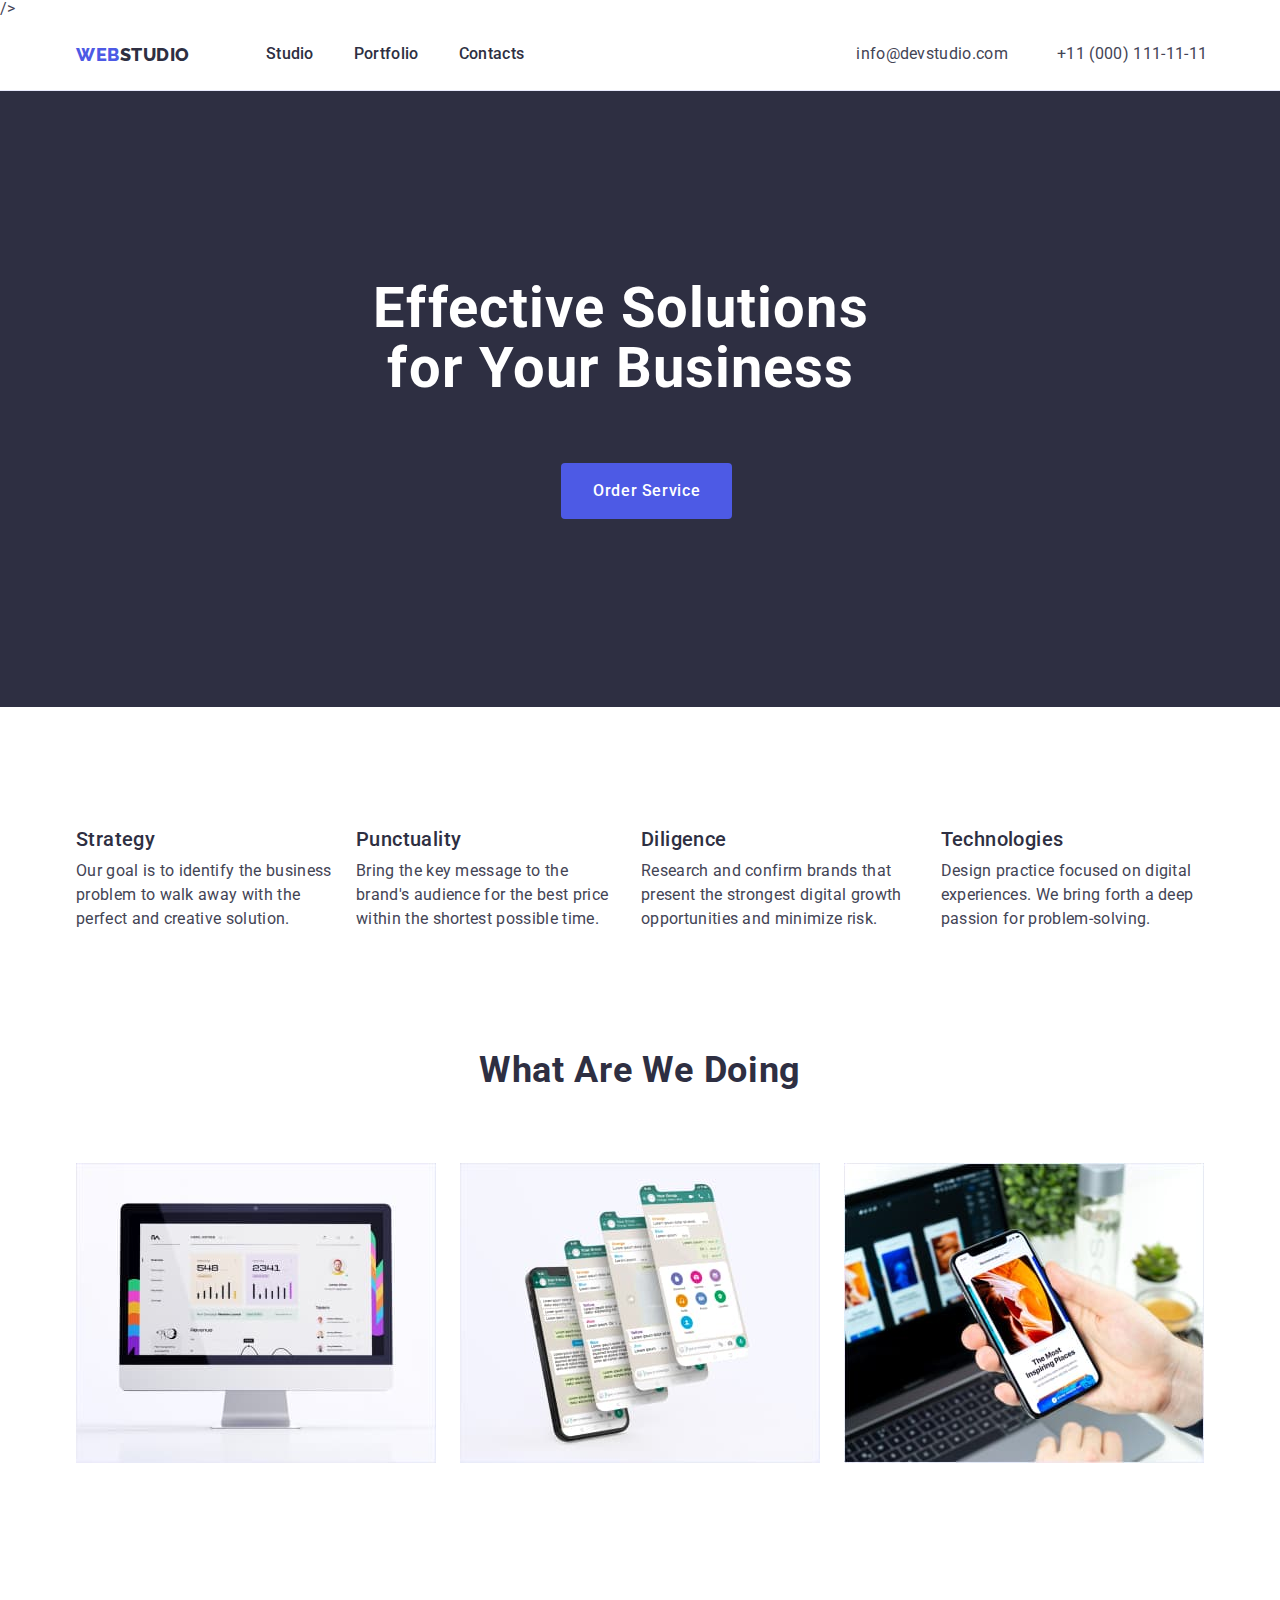
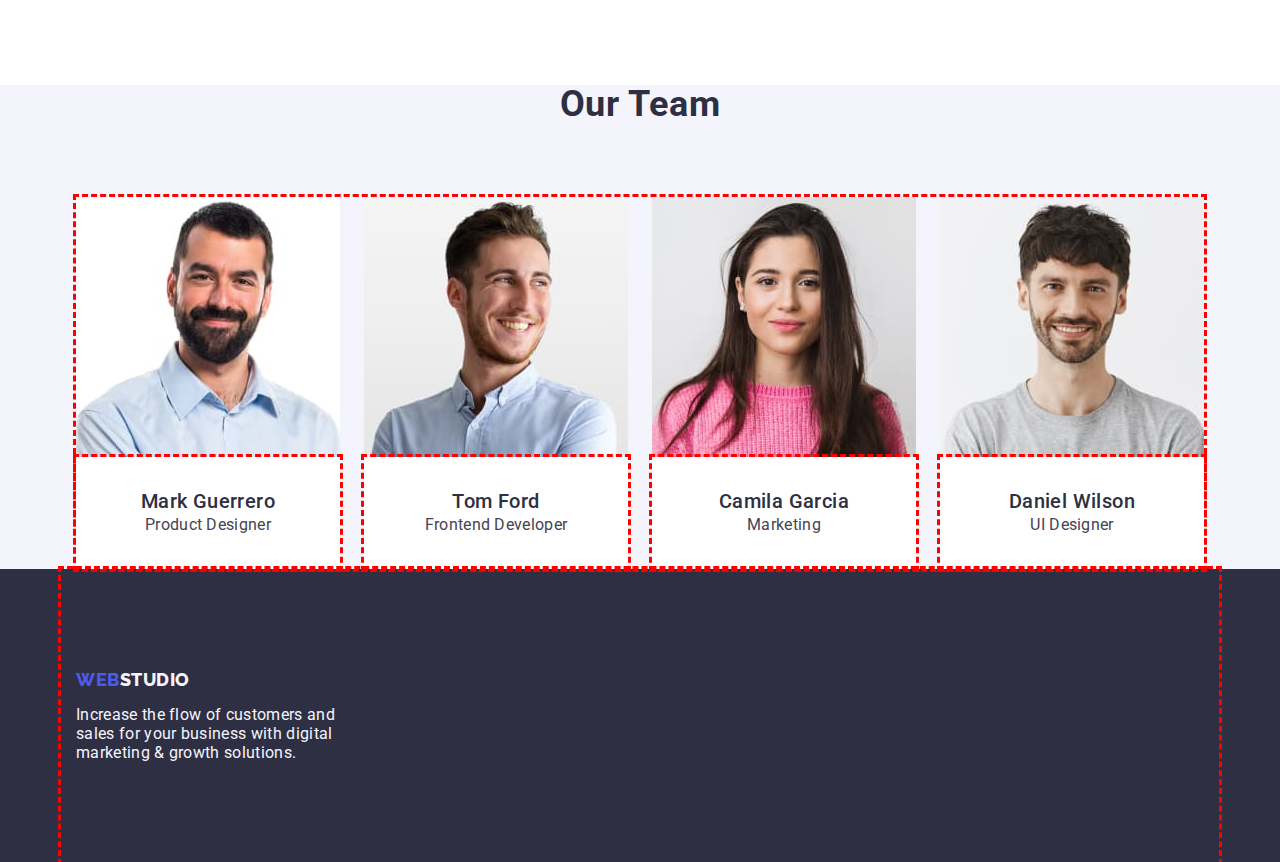
==== index.html @ dcbdaf0d "second section" ====
<!DOCTYPE html>
<html lang="en">
  <head>
    <meta charset="UTF-8" />
    <meta http-equiv="X-UA-Compatible" content="IE=edge" />
    <meta name="viewport" content="width=device-width, initial-scale=1.0" />
    <title>Web Studio</title>

    <!--Нормалізація стилів-->

    <link
      rel="stylesheet"
      href="https://cdn.jsdelivr.net/npm/modern-normalize@1.1.0/modern-normalize.min.css"
    />
    />

    <!--Додаваня шрифта з Google Fonts-->

    <link rel="preconnect" href="https://fonts.googleapis.com" />
    <link rel="preconnect" href="https://fonts.gstatic.com" crossorigin />
    <link
      href="https://fonts.googleapis.com/css2?family=Raleway:wght@800&family=Roboto:wght@400;500;700;900&display=swap"
      rel="stylesheet"
    />
    <!--Підключення CSS styles-->

    <link rel="stylesheet" href="./css/styles.css" />
  </head>
  <body>
    <header class="header">
      <div class="conteiner header-conteiner">
        <!--Navigation-->
        <nav class="navigation-conteiner">
          <!--Logo-->
          <a class="header-logo link" href="./index.html"
            >Web<span class="second-color-header-logo">Studio</span></a
          >
          <ul class="list navigation-list-conteiner">
            <li>
              <a class="header-link link" href="./index.html">Studio</a>
            </li>
            <li>
              <a class="header-link link" href="./portfolio.html">Portfolio</a>
            </li>
            <li>
              <a class="header-link link" href="">Contacts</a>
            </li>
          </ul>
        </nav>

        <!--Address and phone-->
        <address class="adress">
          <ul class="list address-conteiner">
            <li>
              <a class="adress-link link" href="mailto:info@devstudio.com"
                >info@devstudio.com</a
              >
            </li>
            <li>
              <a class="adress-link link" href="tel:+110001111111"
                >+11 (000) 111-11-11</a
              >
            </li>
          </ul>
        </address>
      </div>
    </header>

    <!--Main-->
    <main>
      <!--Hero image-->
      <section class="hero">
        <div class="conteiner hero-conteiner">
          <h1 class="main-title">Effective Solutions for Your Business</h1>
          <button class="order-service" type="button">Order Service</button>
        </div>
      </section>

      <!--Tools-->
      <div class="conteiner">
        <section class="section-tools">
                     <h2 hidden class="name-section-tools">Tools</h2>
            <ul class="list tools-conteiner">
              <li class="tools-item">
                <h3 class="tools-title-items">Strategy</h3>
                <p class="tools">
                  Our goal is to identify the business problem to walk away with
                  the perfect and creative solution.
                </p>
              </li>
              <li class="tools-item">
                <h3 class="tools-title-items">Punctuality</h3>
                <p class="tools">
                  Bring the key message to the brand's audience for the best price
                  within the shortest possible time.
                </p>
              </li>
              <li class="tools-item">
                <h3 class="tools-title-items">Diligence</h3>
                <p class="tools">
                  Research and confirm brands that present the strongest digital
                  growth opportunities and minimize risk.
                </p>
              </li>
              <li class="tools-item">
                <h3 class="tools-title-items">Technologies</h3>
                <p class="tools">
                  Design practice focused on digital experiences. We bring forth a
                  deep passion for problem-solving.
                </p>
              </li>
            </ul>
                 </section>
      </div>

      <!--What are we doing-->
      <section class="our-work">
        <div class="conteiner">
          <h2 class="name-section">What are we doing</h2>
          <ul class="list conteiner-our-work">
            <li>
              <img
                src="./images/wawd1.jpg"
                alt="monitor"
                width="360"
                height="300"
              />
            </li>
            <li>
              <img
                src="./images/wawd2.jpg"
                alt="mobile phone"
                width="360"
                height="300"
              />
            </li>
            <li>
              <img
                src="./images/wawd3.jpg"
                alt="laptop and mobile phone"
                width="360"
                height="300"
              />
            </li>
          </ul>
        </div>
      </section>

      <!--Our Team-->
      <section class="team">
        <div class="conteiner">
          <h2 class="name-section">Our Team</h2>
          <ul class="list team-conteiner">
            <li class="team-item">
              <img
                src="./images/mark_guerrero.jpg"
                alt="foto Mark Guerrero"
                width="264"
              />
              <div class="team-wraper">
                <h3 class="name-team-member">Mark Guerrero</h3>
                <p class="profession-team-memeber">Product Designer</p>
              </div>
            </li>
            <li class="team-item">
              <img
                src="./images/tom_ford.jpg"
                alt="foto Tom Ford "
                width="264"
              />
              <div class="team-wraper">
                <h3 class="name-team-member">Tom Ford</h3>
                <p class="profession-team-memeber">Frontend Developer</p>
              </div>
            </li>
            <li class="team-item">
              <img
                src="./images/camila_garcia.jpg"
                alt="foto Camila Garcia"
                width="264"
              />
              <div class="team-wraper">
                <h3 class="name-team-member">Camila Garcia</h3>
                <p class="profession-team-memeber">Marketing</p>
              </div>
            </li>
            <li class="team-item">
              <img
                src="./images/daniel_wilson.jpg"
                alt="foto Daniel Wilson"
                width="264"
              />
              <div class="team-wraper">
                <h3 class="name-team-member">Daniel Wilson</h3>
                <p class="profession-team-memeber">UI Designer</p>
              </div>
            </li>
          </ul>
        </div>
      </section>
    </main>

    <!--Footer-->
    <footer class="footer">
      <div class="footer-conteiner conteiner">
        <!--Logo-->
        <a class="footer-logo link" href="./index.html"
          >Web<span class="second-color-footer-logo">Studio</span></a
        >
        <p class="footer-text">
          Increase the flow of customers and sales for your business with
          digital marketing & growth solutions.
        </p>
      </div>
    </footer>
  </body>
</html>
---- css/styles.css ----
:root {
  --color-iris: #4d5ae5;
  --color-ocean: #404bbf;
  --color-navy-blue: #2e2f42;
  --color-green: #31d0aa;
  --color-slate: #434455;
  --color-light-slate: #8e8f99;
  --color-cornflower: #e7e9fc;
  --color-cloud: #f4f4fd;
  --color-navy-blue-modal: #2e2f42;
  --color-grey: #2e2f42;
  --color-white: #ffffff;
  --color-dairy: #fcfcfc;
}



/*General*/

body {
  font-family: "Roboto", sans-serif;
  color: var(--color-slate);
  background-color: var(--color-white);
}


.name-section {
  font-size: 36px;
  line-height: 1.11;
  text-align: center;
  letter-spacing: 0.02em;
  text-transform: capitalize;
  color: var(--color-navy-blue);
  margin-bottom: 72px;
}

.conteiner {
  width: 1158px;
  margin-left: auto;
  margin-right: auto;
  padding-left: 15px;
  padding-right: 15px;
}

/*reset start*/

.link {
  text-decoration: none;
}
.list {
  list-style-type: none;
  margin: 0;
  padding: 0;
}
h1,
h2,
h3,
h4,
h5,
h6,
p {
  margin: 0;
}
img {
  display: block;
}

/*reset end*/



/*Header*/

.header{
  border-bottom:1px solid var(--color-cornflower);
}

.header-logo {
  font-family: Raleway, sans-serif;
  font-style: normal;
  font-weight: 800;
  font-size: 18px;
  line-height: 1.17;
  display: flex;
  align-items: center;
  letter-spacing: 0.03em;
  text-transform: uppercase;
  color: var(--color-iris);
  margin-right: 76px;
}

.second-color-header-logo {
  color: var(--color-navy-blue);
}

.header-link {
  font-weight: 500;
  font-size: 16px;
  line-height: 1.5;
  letter-spacing: 0.02em;
  color: var(--color-navy-blue);
  padding:24px 0;
}

.header-link:hover,
.header-link:focus {
  color: var(--color-ocean);
}

.adress {
  font-style: normal;
}

.adress-link {
  font-size: 16px;
  line-height: 1.5;
  letter-spacing: 0.02em;
  font-style: normal;
  color: var(--color-slate);
}

.adress-link:hover {
  color: var(--color-ocean);
}
.adress-link:focus {
  color: var(--color-ocean);
}

.header-conteiner {
  display: flex;
  align-items: center;
}
.navigation-conteiner{
  display: flex;
  align-items: center;
}
.navigation-list-conteiner {
  display: flex;
  gap: 40px;
  margin-top: 24px;
  margin-bottom: 24px;
  margin-right: 332px;
}
.address-conteiner {
  display: flex;
  gap: 40px;
  width: 351px;
  justify-content: space-between;
}


/*Main*/


/*First section*/

.hero {
  background: var(--color-navy-blue);
}

.hero-conteiner {
  flex-direction: column;
  padding: 188px 0;
}


.main-title {
  font-size: 56px;
  line-height: 1.07;
  text-align: center;
  letter-spacing: 0.02em;
  color: var(--color-white);
  display: inline-block;
  justify-content: center;
  max-width: 496px;
  margin-left: 312px;
}

.order-service {
  font-family: "Roboto", sans-serif;
  background-color: var(--color-iris);
  font-weight: 500;
  font-size: 16px;
  line-height: 1.5;
  align-items: center;
  letter-spacing: 0.04em;
  color: var(--color-white);
  cursor: pointer;
  display: block;
  flex-direction: row;
  min-width: 169px;
  height: 56px;
  padding: 16px 32px;
  border: none;
  border-radius: 4px;
  margin-left: 500px;
  margin-top: 64px;
 }


.order-service:hover,
.order-service:focus {
  background-color: var(--color-ocean);
}

/*Second section*/

.name-section-tools {
  font-size: 36px;
  line-height: 1.11;
  text-align: center;
  letter-spacing: 0.02em;
  text-transform: capitalize;
  color: var(--color-navy-blue-modal);
}

.tools-title-items {
  font-weight: 500;
  font-size: 20px;
  line-height: 1.2;
  letter-spacing: 0.02em;
  color: var(--color-navy-blue);
  margin-bottom: 8px;
}

.tools {
  font-size: 16px;
  line-height: 1.5;
  letter-spacing: 0.02em;
}
.section-tools {
  padding-top: 120px;
  padding-bottom: 120px;
}

.tools-conteiner {
  display: flex;
  gap: 24px;

}
.tools-item{
  width: calc((100%-3*24)/4);
}

/*Third section*/
.our-work {
  margin-bottom: 222px;
}
.conteiner-our-work {
  display: flex;
  gap: 24px;
}

/*Fourth section*/

.team {
  background: var(--color-cloud);
}
.team-item {
  background-color: var(--color-white);
}
.name-team-member {
  font-weight: 500;
  font-size: 20px;
  line-height: 1.2;
  text-align: center;
  letter-spacing: 0.02em;
  color: var(--color-navy-blue);
}

.profession-team-memeber {
  font-size: 16px;
  line-height: 1.5;
  text-align: center;
  letter-spacing: 0.02em;
}
.team-conteiner {
  display: flex;
  gap: 24px;
  outline: dashed red;
}
.team-wraper {
  padding: 32px 16px;
  outline: dashed red;
}

/*Footer*/

.footer {
  background-color: var(--color-navy-blue);
  line-height: 1.17;
  font-size: 16px;
  letter-spacing: 0.02em;
  color: var(--color-cloud);
}

.footer-logo {
  font-family: Raleway, sans-serif;
  font-style: normal;
  font-weight: 800;
  font-size: 18px;
  line-height: 1.17;
  display: flex;
  align-items: center;
  letter-spacing: 0.03em;
  text-transform: uppercase;
  color: var(--color-iris);
}
.second-color-footer-logo {
  color: var(--color-cloud);
}

.footer-conteiner {
  justify-content: flex-start;
  outline: dashed red;
}
.footer-logo {
  padding-top: 100px;
  margin-bottom: 16px;
}
.footer-text {
  width: 264px;
  padding-bottom: 100px;
}
/*Portfolio page*/

.portfolio-button {
  font-family: "Roboto", sans-serif;
  font-style: normal;
  font-weight: 500;
  font-size: 16px;
  line-height: 1.5;
  align-items: center;
  text-align: center;
  letter-spacing: 0.04em;
  color: var(--color-iris);
  background: var(--color-cloud);
  cursor: pointer;
}

.portfolio-button:hover,
.portfolio-button:focus {
  color: var(--color-white);
  background-color: var(--color-ocean);
}

.portfolio-title-items {
  font-weight: 500;
  font-size: 20px;
  line-height: 1.2;
  letter-spacing: 0.02em;
  color: var(--color-navy-blue);
}
.sphere {
  font-size: 16px;
  line-height: 1.5;
  letter-spacing: 0.02em;
  color: var(--color-slate);
}
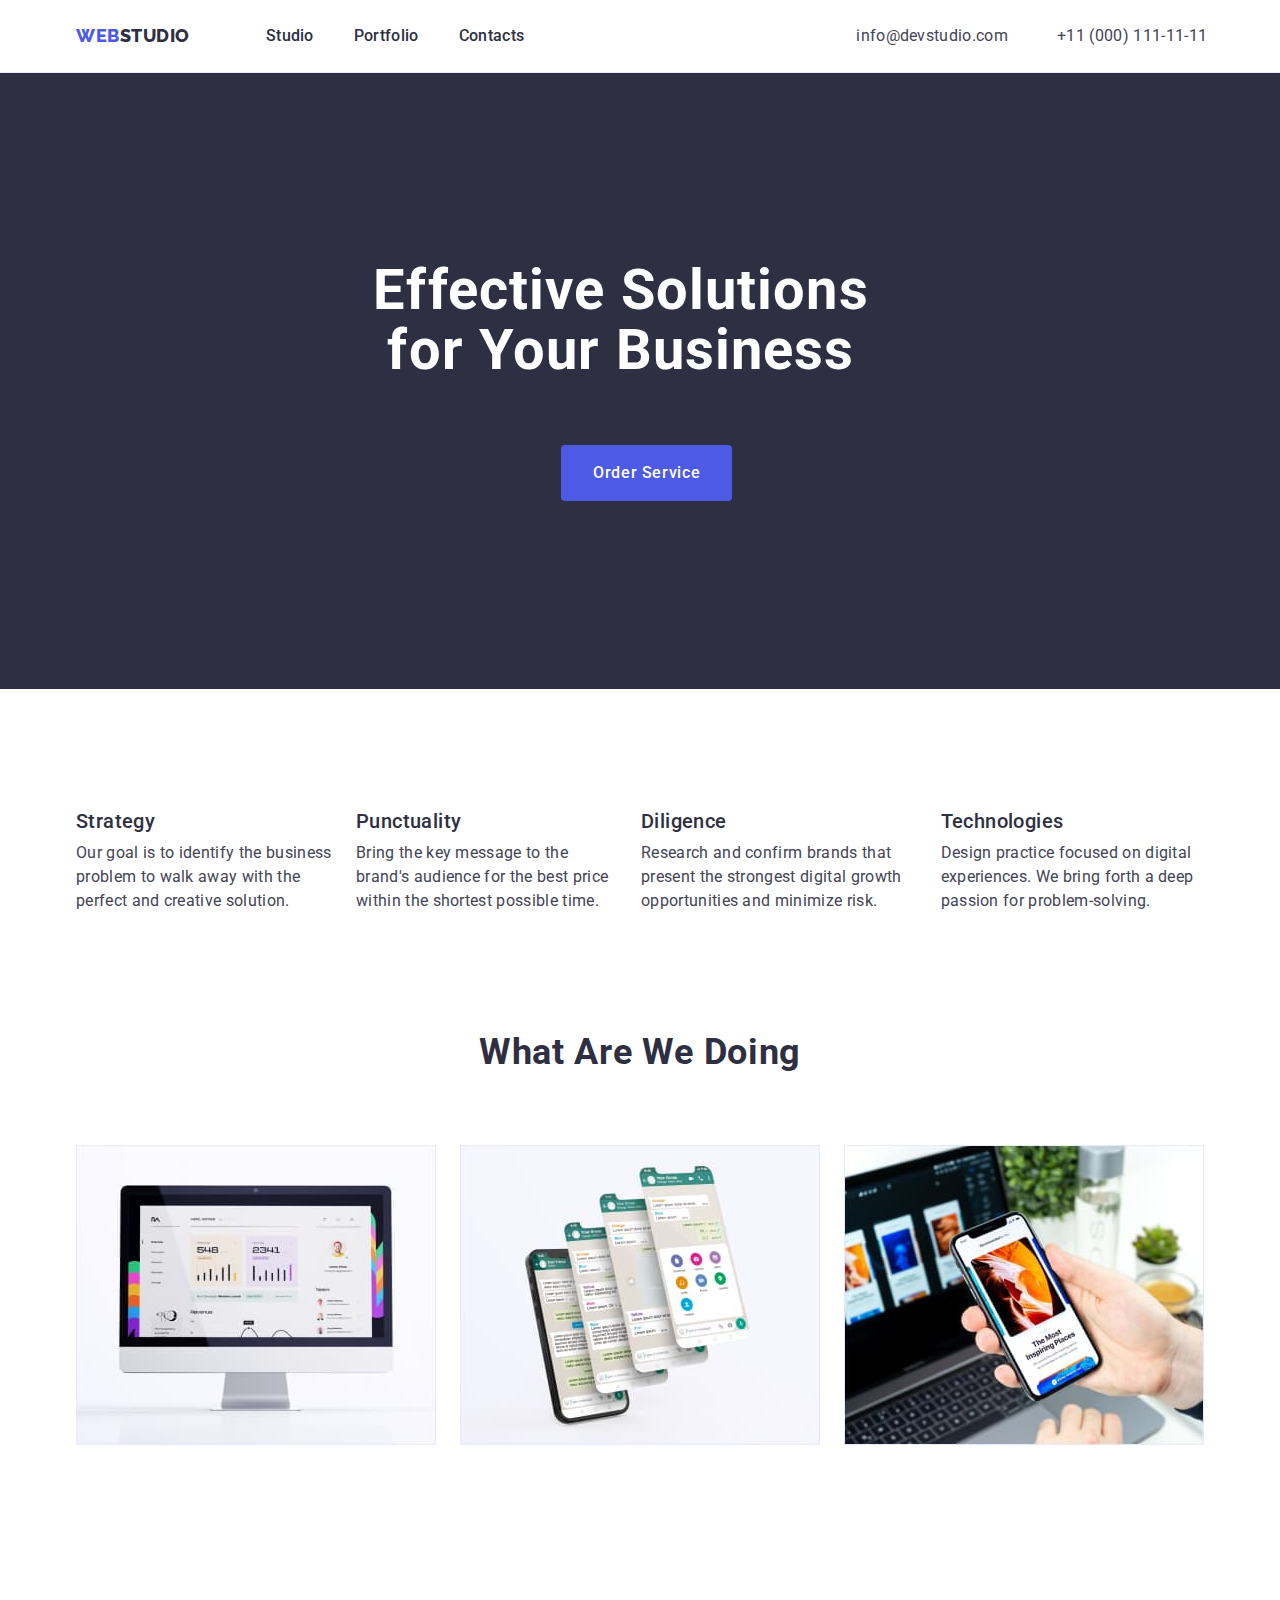
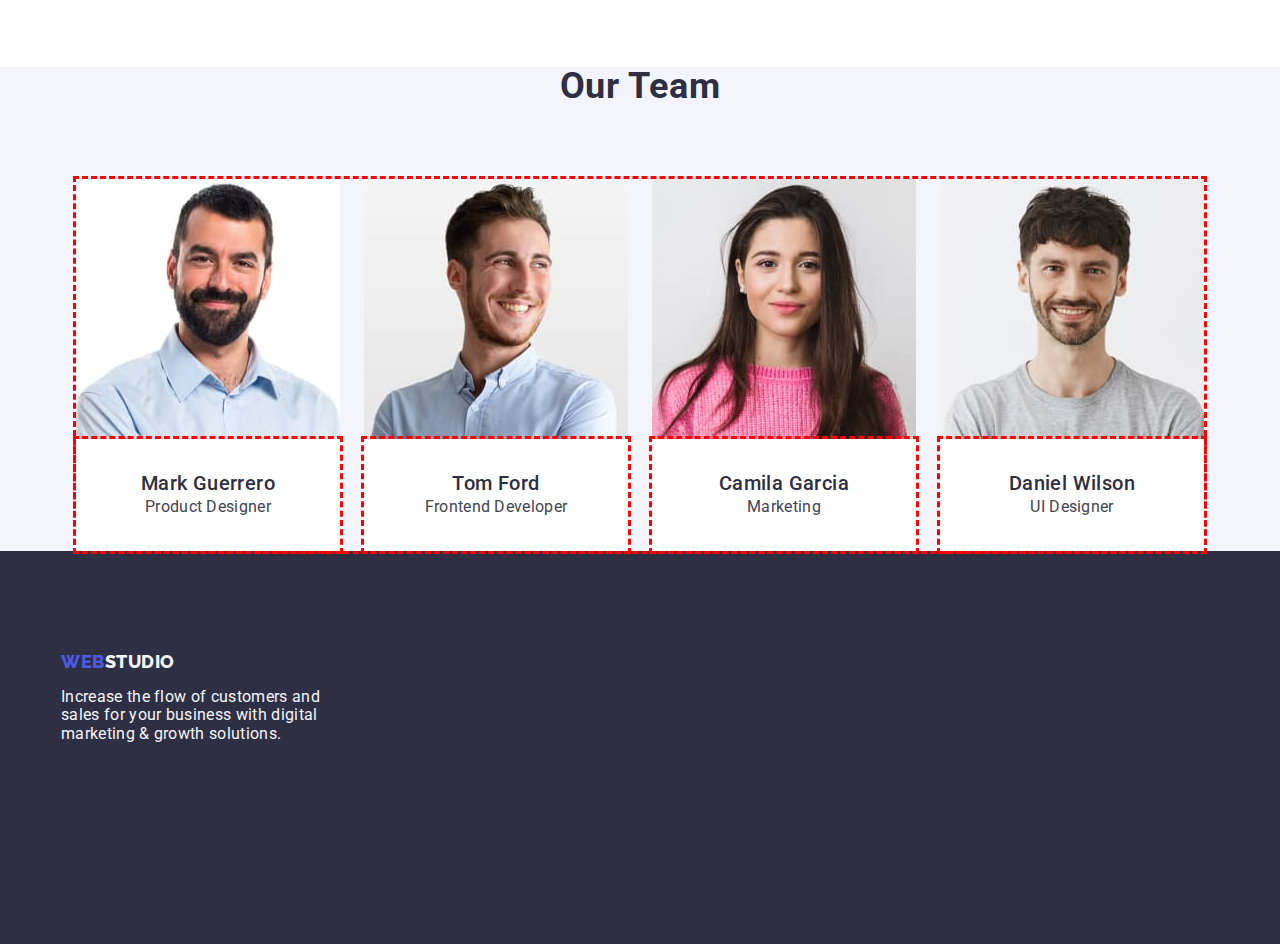
==== commit af0ee9c4: "first correction" ====
--- a/index.html
+++ b/index.html
@@ -4,14 +4,13 @@
     <meta charset="UTF-8" />
     <meta http-equiv="X-UA-Compatible" content="IE=edge" />
     <meta name="viewport" content="width=device-width, initial-scale=1.0" />
-    <title>Web Studio</title>
+    <title>`Portfolio</title>
 
     <!--Нормалізація стилів-->
 
     <link
       rel="stylesheet"
       href="https://cdn.jsdelivr.net/npm/modern-normalize@1.1.0/modern-normalize.min.css"
-    />
     />
 
     <!--Додаваня шрифта з Google Fonts-->
@@ -22,10 +21,12 @@
       href="https://fonts.googleapis.com/css2?family=Raleway:wght@800&family=Roboto:wght@400;500;700;900&display=swap"
       rel="stylesheet"
     />
+
     <!--Підключення CSS styles-->
 
     <link rel="stylesheet" href="./css/styles.css" />
   </head>
+
   <body>
     <header class="header">
       <div class="conteiner header-conteiner">
@@ -79,38 +80,38 @@
       <!--Tools-->
       <div class="conteiner">
         <section class="section-tools">
-                     <h2 hidden class="name-section-tools">Tools</h2>
-            <ul class="list tools-conteiner">
-              <li class="tools-item">
-                <h3 class="tools-title-items">Strategy</h3>
-                <p class="tools">
-                  Our goal is to identify the business problem to walk away with
-                  the perfect and creative solution.
-                </p>
-              </li>
-              <li class="tools-item">
-                <h3 class="tools-title-items">Punctuality</h3>
-                <p class="tools">
-                  Bring the key message to the brand's audience for the best price
-                  within the shortest possible time.
-                </p>
-              </li>
-              <li class="tools-item">
-                <h3 class="tools-title-items">Diligence</h3>
-                <p class="tools">
-                  Research and confirm brands that present the strongest digital
-                  growth opportunities and minimize risk.
-                </p>
-              </li>
-              <li class="tools-item">
-                <h3 class="tools-title-items">Technologies</h3>
-                <p class="tools">
-                  Design practice focused on digital experiences. We bring forth a
-                  deep passion for problem-solving.
-                </p>
-              </li>
-            </ul>
-                 </section>
+          <h2 hidden class="name-section-tools">Tools</h2>
+          <ul class="list tools-conteiner">
+            <li class="tools-item">
+              <h3 class="tools-title-items">Strategy</h3>
+              <p class="tools">
+                Our goal is to identify the business problem to walk away with
+                the perfect and creative solution.
+              </p>
+            </li>
+            <li class="tools-item">
+              <h3 class="tools-title-items">Punctuality</h3>
+              <p class="tools">
+                Bring the key message to the brand's audience for the best price
+                within the shortest possible time.
+              </p>
+            </li>
+            <li class="tools-item">
+              <h3 class="tools-title-items">Diligence</h3>
+              <p class="tools">
+                Research and confirm brands that present the strongest digital
+                growth opportunities and minimize risk.
+              </p>
+            </li>
+            <li class="tools-item">
+              <h3 class="tools-title-items">Technologies</h3>
+              <p class="tools">
+                Design practice focused on digital experiences. We bring forth a
+                deep passion for problem-solving.
+              </p>
+            </li>
+          </ul>
+        </section>
       </div>
 
       <!--What are we doing-->
--- a/css/styles.css
+++ b/css/styles.css
@@ -13,8 +13,6 @@
   --color-dairy: #fcfcfc;
 }
 
-
-
 /*General*/
 
 body {
@@ -22,7 +20,6 @@
   color: var(--color-slate);
   background-color: var(--color-white);
 }
-
 
 .name-section {
   font-size: 36px;
@@ -67,12 +64,10 @@
 
 /*reset end*/
 
-
-
 /*Header*/
 
-.header{
-  border-bottom:1px solid var(--color-cornflower);
+.header {
+  border-bottom: 1px solid var(--color-cornflower);
 }
 
 .header-logo {
@@ -99,7 +94,7 @@
   line-height: 1.5;
   letter-spacing: 0.02em;
   color: var(--color-navy-blue);
-  padding:24px 0;
+  padding: 24px 0;
 }
 
 .header-link:hover,
@@ -130,7 +125,7 @@
   display: flex;
   align-items: center;
 }
-.navigation-conteiner{
+.navigation-conteiner {
   display: flex;
   align-items: center;
 }
@@ -148,9 +143,7 @@
   justify-content: space-between;
 }
 
-
 /*Main*/
-
 
 /*First section*/
 
@@ -162,7 +155,6 @@
   flex-direction: column;
   padding: 188px 0;
 }
-
 
 .main-title {
   font-size: 56px;
@@ -195,8 +187,7 @@
   border-radius: 4px;
   margin-left: 500px;
   margin-top: 64px;
- }
-
+}
 
 .order-service:hover,
 .order-service:focus {
@@ -236,10 +227,9 @@
 .tools-conteiner {
   display: flex;
   gap: 24px;
-
-}
-.tools-item{
-  width: calc((100%-3*24)/4);
+}
+.tools-item {
+  width: calc((100%-3 * 24) / 4);
 }
 
 /*Third section*/
@@ -312,10 +302,9 @@
 
 .footer-conteiner {
   justify-content: flex-start;
-  outline: dashed red;
+  padding: 100px 0;
 }
 .footer-logo {
-  padding-top: 100px;
   margin-bottom: 16px;
 }
 .footer-text {
@@ -357,8 +346,3 @@
   letter-spacing: 0.02em;
   color: var(--color-slate);
 }
-
-
-
-
-
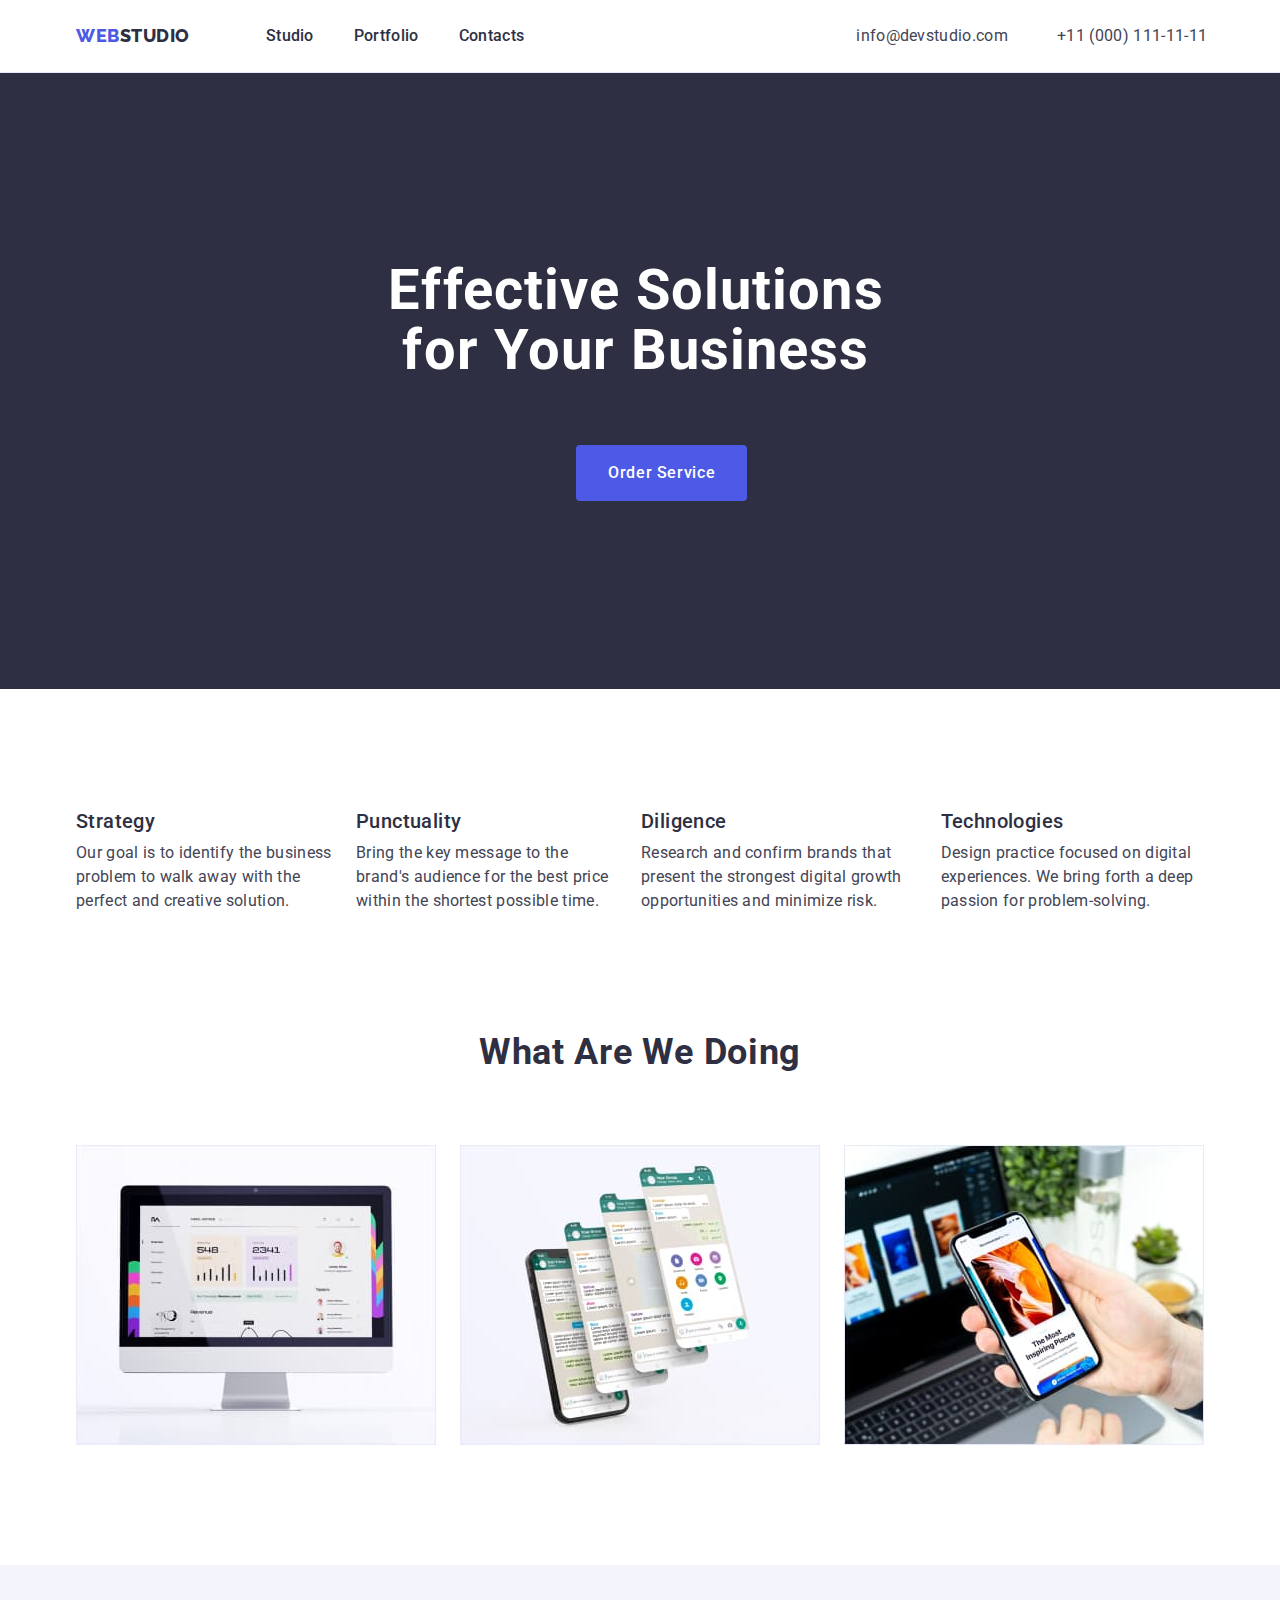
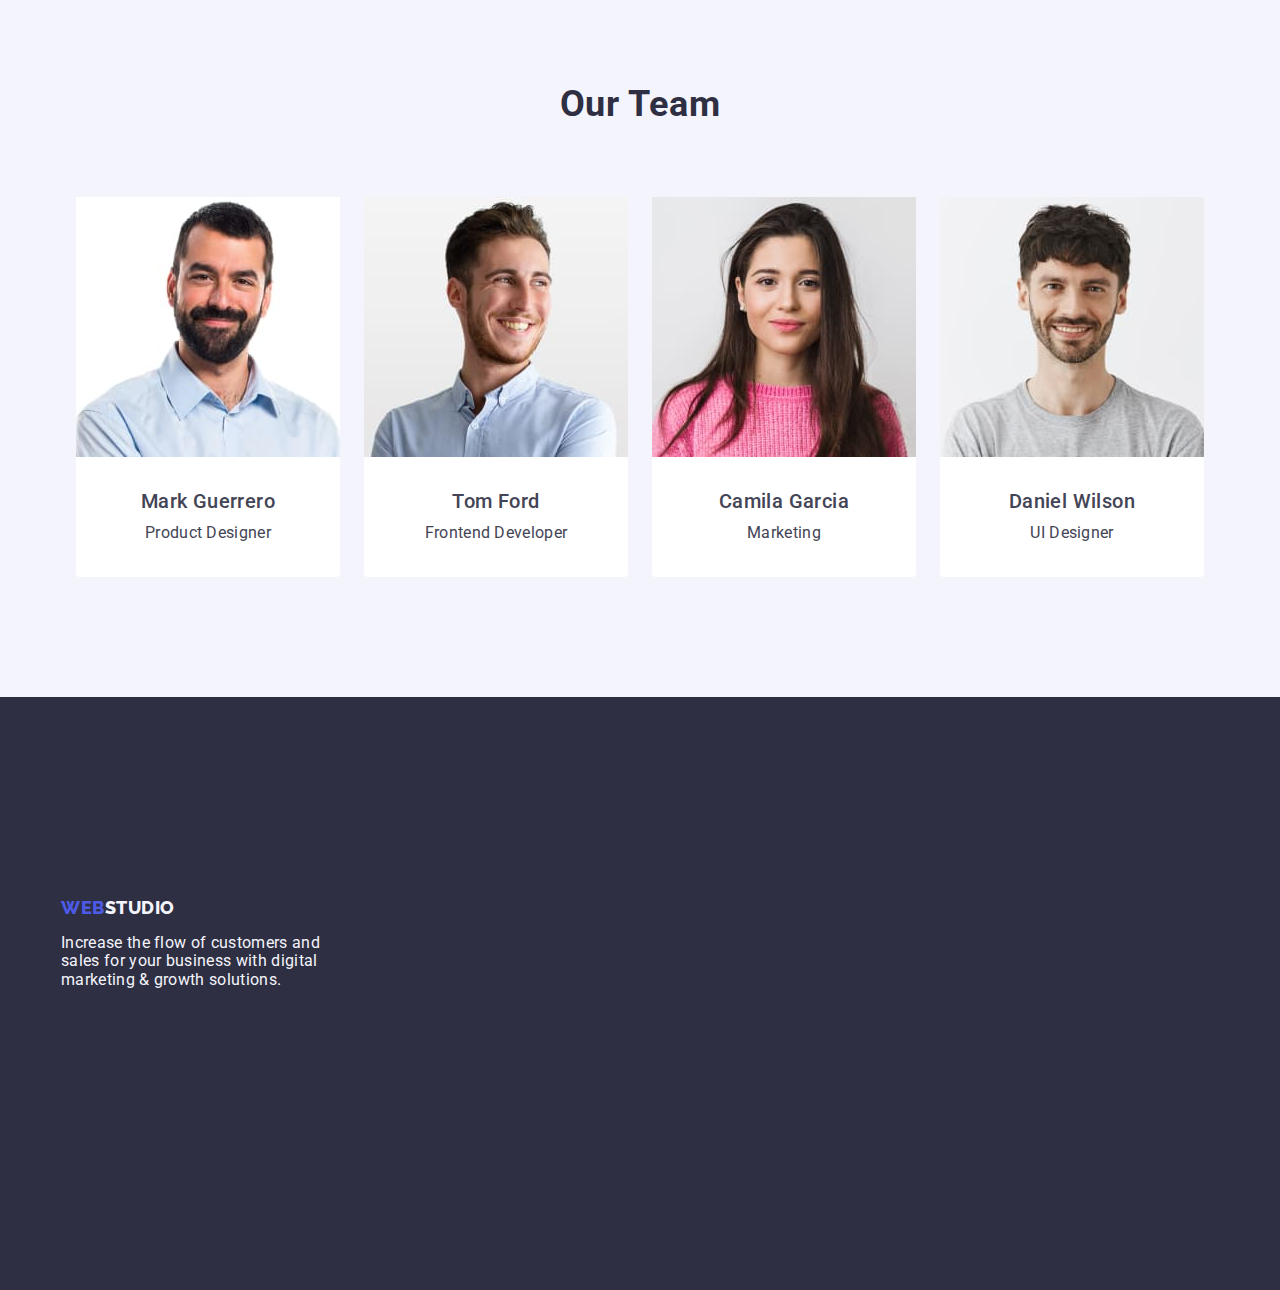
==== commit 0803de5b: "second correction" ====
--- a/index.html
+++ b/index.html
@@ -4,7 +4,7 @@
     <meta charset="UTF-8" />
     <meta http-equiv="X-UA-Compatible" content="IE=edge" />
     <meta name="viewport" content="width=device-width, initial-scale=1.0" />
-    <title>`Portfolio</title>
+    <title>Webstudio</title>
 
     <!--Нормалізація стилів-->
 
@@ -119,7 +119,7 @@
         <div class="conteiner">
           <h2 class="name-section">What are we doing</h2>
           <ul class="list conteiner-our-work">
-            <li>
+            <li class="item-work">
               <img
                 src="./images/wawd1.jpg"
                 alt="monitor"
@@ -127,7 +127,7 @@
                 height="300"
               />
             </li>
-            <li>
+            <li class="item-work">
               <img
                 src="./images/wawd2.jpg"
                 alt="mobile phone"
@@ -135,7 +135,7 @@
                 height="300"
               />
             </li>
-            <li>
+            <li class="item-work">
               <img
                 src="./images/wawd3.jpg"
                 alt="laptop and mobile phone"
--- a/css/styles.css
+++ b/css/styles.css
@@ -37,6 +37,12 @@
   margin-right: auto;
   padding-left: 15px;
   padding-right: 15px;
+
+  flex-wrap: nowrap;
+  flex-direction: row;
+  justify-content: flex-start;
+  align-items: stretch;
+  align-content: stretch;
 }
 
 /*reset start*/
@@ -149,11 +155,11 @@
 
 .hero {
   background: var(--color-navy-blue);
+  padding: 188px 0;
 }
 
 .hero-conteiner {
   flex-direction: column;
-  padding: 188px 0;
 }
 
 .main-title {
@@ -234,20 +240,26 @@
 
 /*Third section*/
 .our-work {
-  margin-bottom: 222px;
-}
+  padding-bottom: 120px;
+}
+
 .conteiner-our-work {
   display: flex;
   gap: 24px;
+}
+.item-work {
+  width: calc((100%-3 * 16) / 3);
 }
 
 /*Fourth section*/
 
 .team {
   background: var(--color-cloud);
+  padding: 120px 0;
 }
 .team-item {
   background-color: var(--color-white);
+  border-radius: 0px 0px 4px 4px;
 }
 .name-team-member {
   font-weight: 500;
@@ -255,7 +267,7 @@
   line-height: 1.2;
   text-align: center;
   letter-spacing: 0.02em;
-  color: var(--color-navy-blue);
+  margin-bottom: 8px;
 }
 
 .profession-team-memeber {
@@ -267,11 +279,9 @@
 .team-conteiner {
   display: flex;
   gap: 24px;
-  outline: dashed red;
 }
 .team-wraper {
   padding: 32px 16px;
-  outline: dashed red;
 }
 
 /*Footer*/
@@ -282,6 +292,7 @@
   font-size: 16px;
   letter-spacing: 0.02em;
   color: var(--color-cloud);
+  padding: 100px 0;
 }
 
 .footer-logo {
@@ -295,6 +306,7 @@
   letter-spacing: 0.03em;
   text-transform: uppercase;
   color: var(--color-iris);
+  display: inline-block;
 }
 .second-color-footer-logo {
   color: var(--color-cloud);
@@ -325,12 +337,16 @@
   color: var(--color-iris);
   background: var(--color-cloud);
   cursor: pointer;
+  padding: 12px 24px;
+  border: 1px solid var(--color-cornflower);
+  border-radius: 4px;
 }
 
 .portfolio-button:hover,
 .portfolio-button:focus {
   color: var(--color-white);
   background-color: var(--color-ocean);
+  border: 1px solid transparent;
 }
 
 .portfolio-title-items {
@@ -346,3 +362,14 @@
   letter-spacing: 0.02em;
   color: var(--color-slate);
 }
+
+.gallary {
+  padding: 96px 0 120px;
+}
+
+.gallary-conteiner {
+  display: flex;
+  justify-content: center;
+  gap: 24px;
+  margin-bottom: 72px;
+}
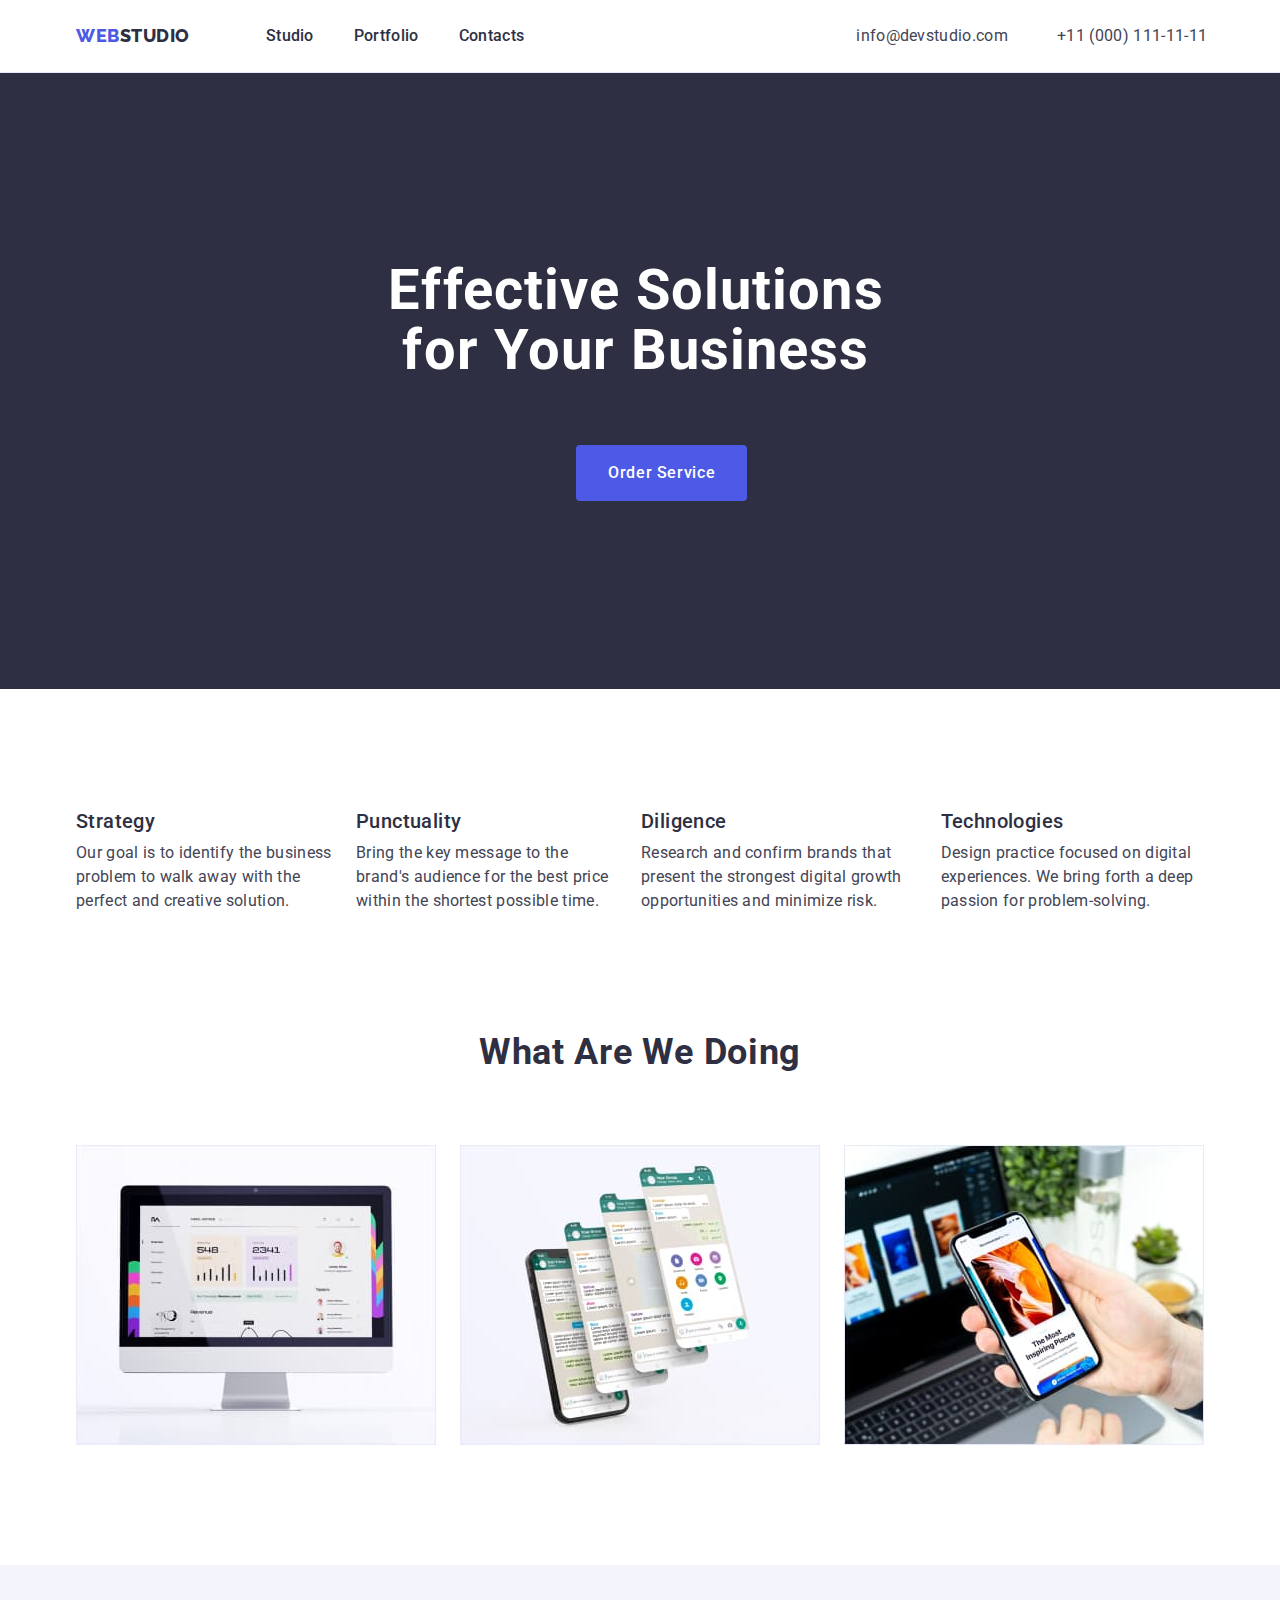
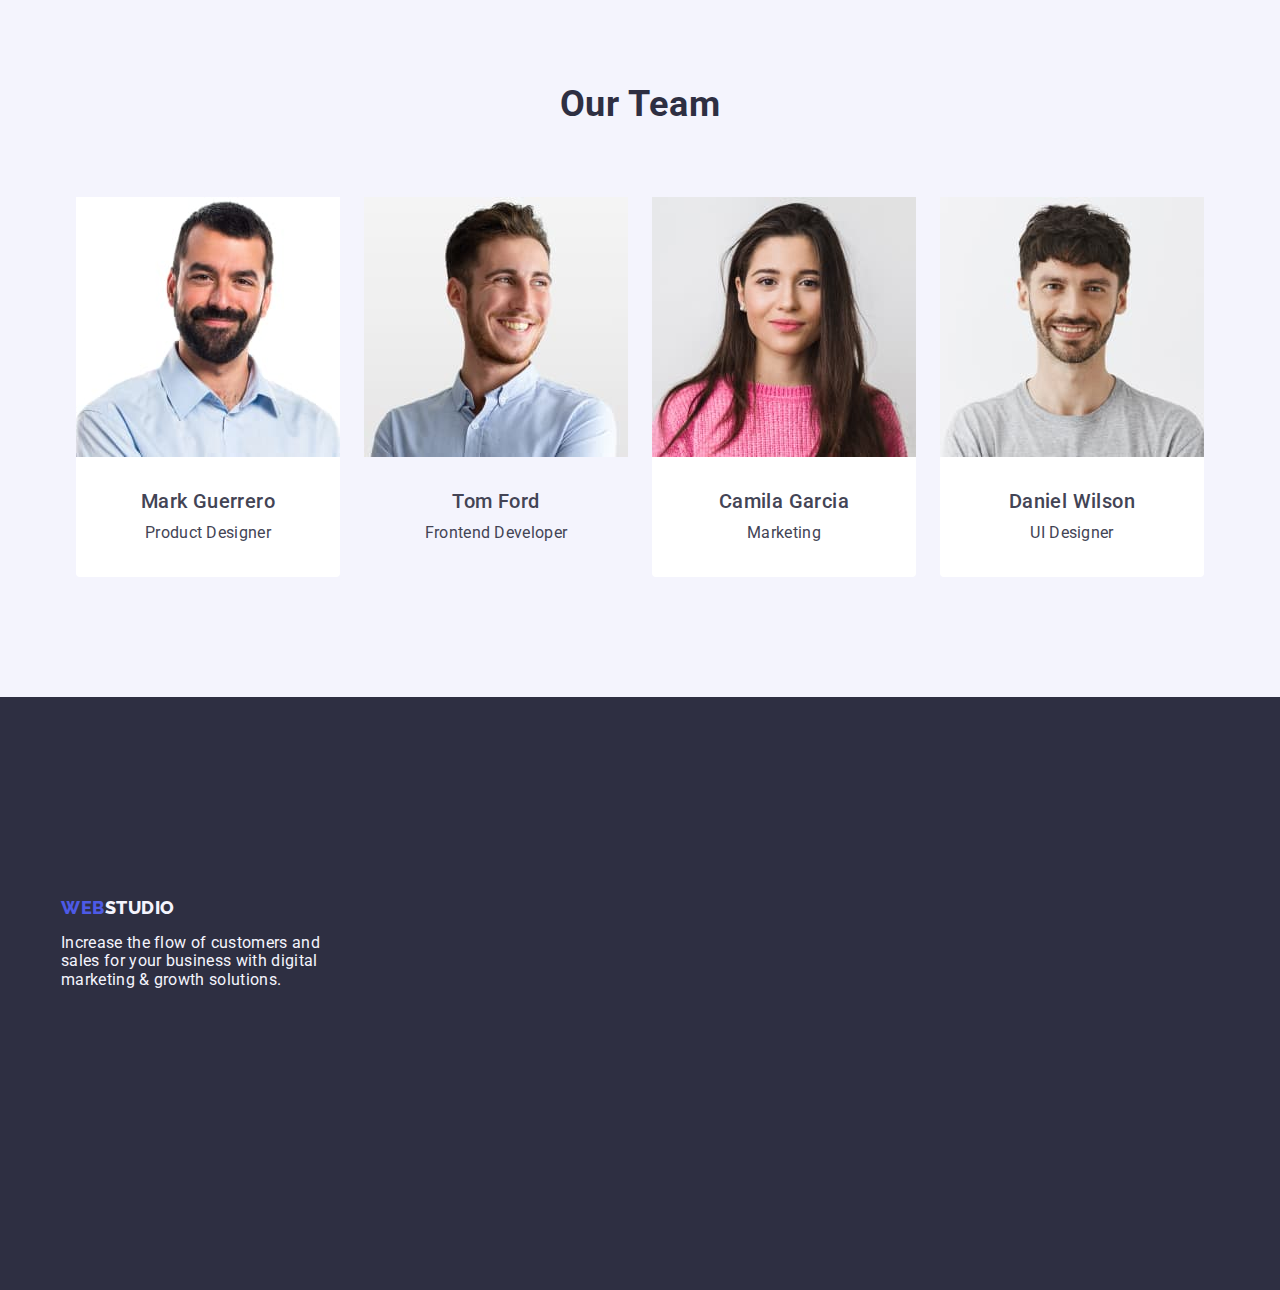
==== commit 8493772f: "past correction portfolio" ====
--- a/index.html
+++ b/index.html
@@ -78,8 +78,8 @@
       </section>
 
       <!--Tools-->
-      <div class="conteiner">
-        <section class="section-tools">
+      <section class="section-tools">
+        <div class="conteiner">
           <h2 hidden class="name-section-tools">Tools</h2>
           <ul class="list tools-conteiner">
             <li class="tools-item">
@@ -111,8 +111,8 @@
               </p>
             </li>
           </ul>
-        </section>
-      </div>
+        </div>
+      </section>
 
       <!--What are we doing-->
       <section class="our-work">
@@ -163,7 +163,7 @@
                 <p class="profession-team-memeber">Product Designer</p>
               </div>
             </li>
-            <li class="team-item">
+            <li class="team-itЗem">
               <img
                 src="./images/tom_ford.jpg"
                 alt="foto Tom Ford "
--- a/css/styles.css
+++ b/css/styles.css
@@ -202,6 +202,11 @@
 
 /*Second section*/
 
+.section-tools {
+  padding-top: 120px;
+  padding-bottom: 120px;
+}
+
 .name-section-tools {
   font-size: 36px;
   line-height: 1.11;
@@ -210,7 +215,20 @@
   text-transform: capitalize;
   color: var(--color-navy-blue-modal);
 }
-
+.tools-conteiner {
+  display: flex;
+  gap: 24px;
+}
+
+.tools {
+  font-size: 16px;
+  line-height: 1.5;
+  letter-spacing: 0.02em;
+}
+
+.tools-item {
+  width: calc((100%-3 * 24) / 4);
+}
 .tools-title-items {
   font-weight: 500;
   font-size: 20px;
@@ -220,25 +238,8 @@
   margin-bottom: 8px;
 }
 
-.tools {
-  font-size: 16px;
-  line-height: 1.5;
-  letter-spacing: 0.02em;
-}
-.section-tools {
-  padding-top: 120px;
-  padding-bottom: 120px;
-}
-
-.tools-conteiner {
-  display: flex;
-  gap: 24px;
-}
-.tools-item {
-  width: calc((100%-3 * 24) / 4);
-}
-
 /*Third section*/
+
 .our-work {
   padding-bottom: 120px;
 }
@@ -257,10 +258,20 @@
   background: var(--color-cloud);
   padding: 120px 0;
 }
+.team-conteiner {
+  display: flex;
+  gap: 24px;
+}
+
 .team-item {
   background-color: var(--color-white);
   border-radius: 0px 0px 4px 4px;
 }
+
+.team-wraper {
+  padding: 32px 16px;
+}
+
 .name-team-member {
   font-weight: 500;
   font-size: 20px;
@@ -275,13 +286,6 @@
   line-height: 1.5;
   text-align: center;
   letter-spacing: 0.02em;
-}
-.team-conteiner {
-  display: flex;
-  gap: 24px;
-}
-.team-wraper {
-  padding: 32px 16px;
 }
 
 /*Footer*/
@@ -295,6 +299,14 @@
   padding: 100px 0;
 }
 
+.footer-conteiner {
+  justify-content: flex-start;
+  padding: 100px 0;
+}
+
+.footer-logo {
+  margin-bottom: 16px;
+}
 .footer-logo {
   font-family: Raleway, sans-serif;
   font-style: normal;
@@ -312,18 +324,23 @@
   color: var(--color-cloud);
 }
 
-.footer-conteiner {
-  justify-content: flex-start;
-  padding: 100px 0;
-}
-.footer-logo {
-  margin-bottom: 16px;
-}
 .footer-text {
   width: 264px;
   padding-bottom: 100px;
 }
+
 /*Portfolio page*/
+
+.gallary {
+  padding: 96px 0 120px;
+}
+
+.gallary-button-conteiner {
+  display: flex;
+  justify-content: center;
+  gap: 24px;
+  margin-bottom: 72px;
+}
 
 .portfolio-button {
   font-family: "Roboto", sans-serif;
@@ -349,12 +366,31 @@
   border: 1px solid transparent;
 }
 
+.gallary-conteiner {
+  display: flex;
+  flex-wrap: wrap;
+  column-gap: 24px;
+  row-gap: 48px;
+}
+
+.gallary-item {
+  width: calc((100% - 48px) / 3);
+}
+
+.application {
+  padding: 32px 16px;
+  border: 1px solid var(--color-cornflower);
+  border-top: none;
+  margin-bottom: 8px;
+}
+
 .portfolio-title-items {
   font-weight: 500;
   font-size: 20px;
   line-height: 1.2;
   letter-spacing: 0.02em;
   color: var(--color-navy-blue);
+  margin-bottom: 8px;
 }
 .sphere {
   font-size: 16px;
@@ -362,14 +398,3 @@
   letter-spacing: 0.02em;
   color: var(--color-slate);
 }
-
-.gallary {
-  padding: 96px 0 120px;
-}
-
-.gallary-conteiner {
-  display: flex;
-  justify-content: center;
-  gap: 24px;
-  margin-bottom: 72px;
-}
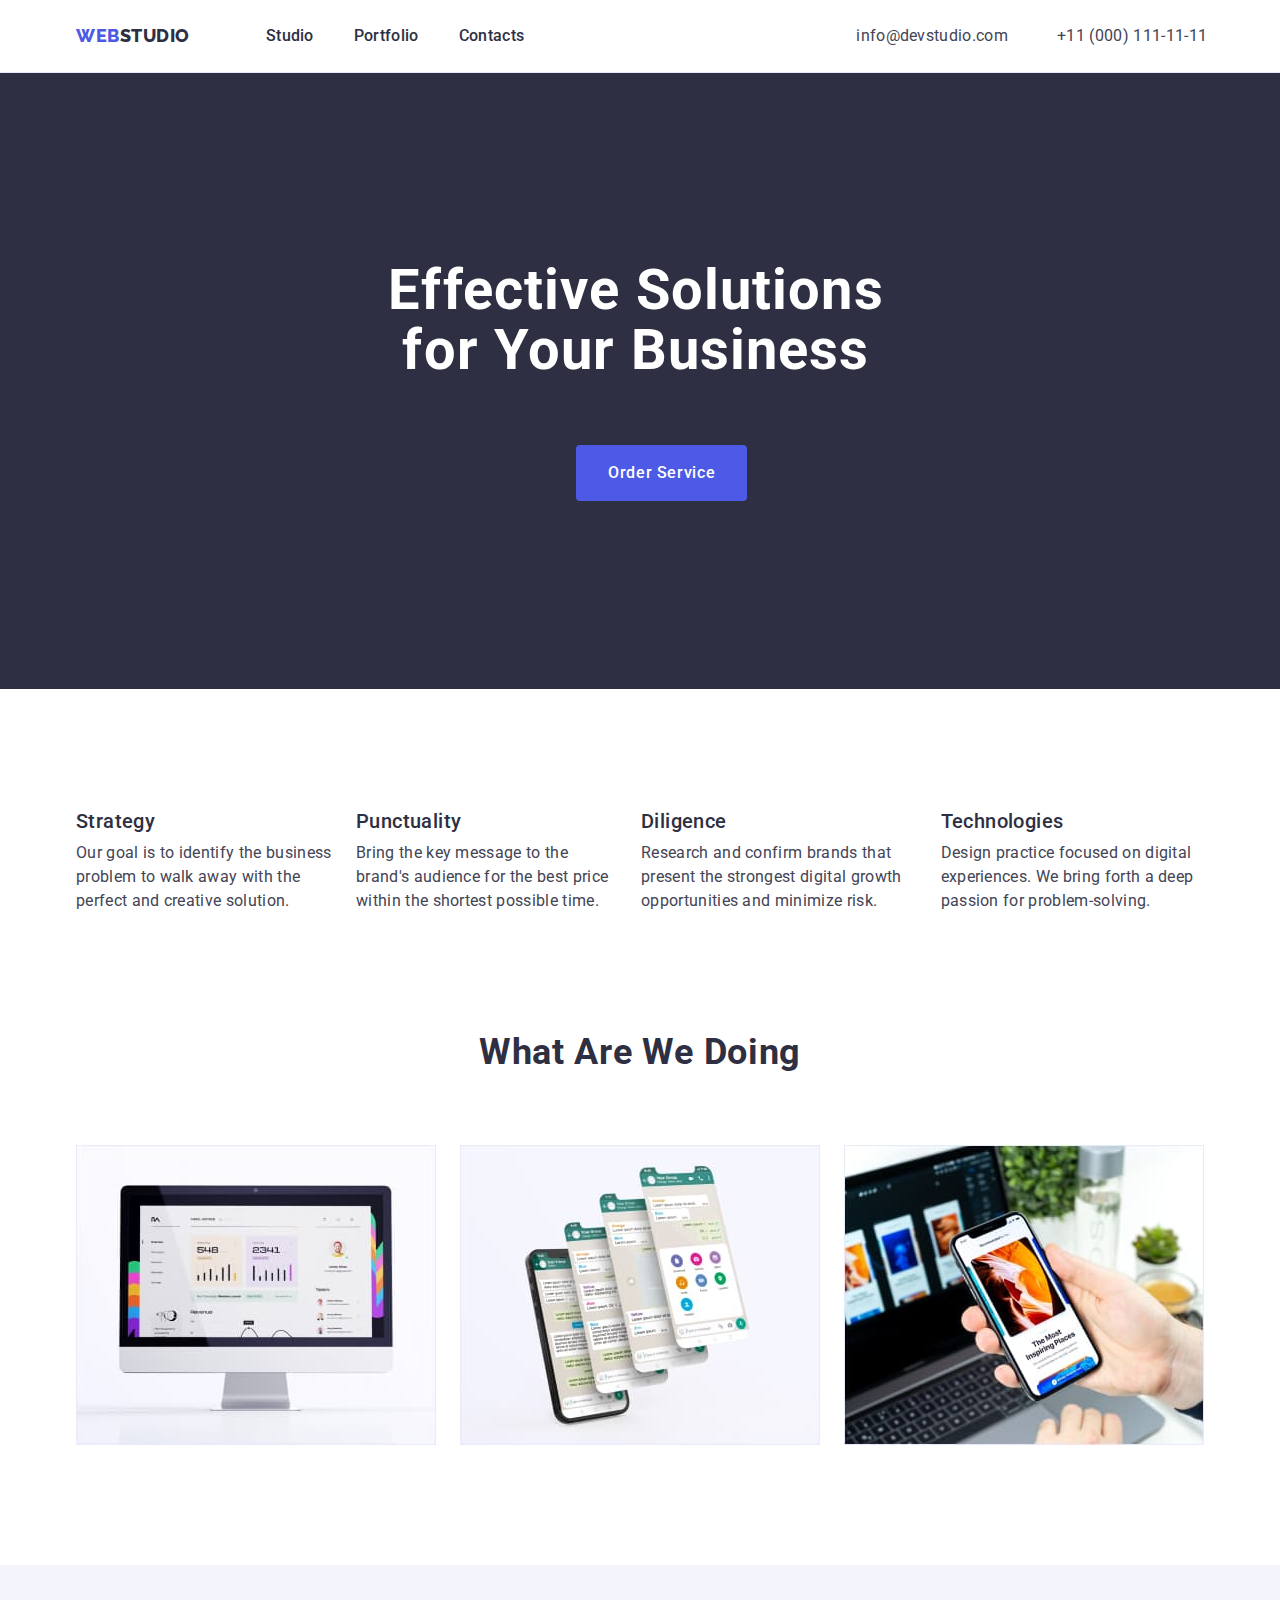
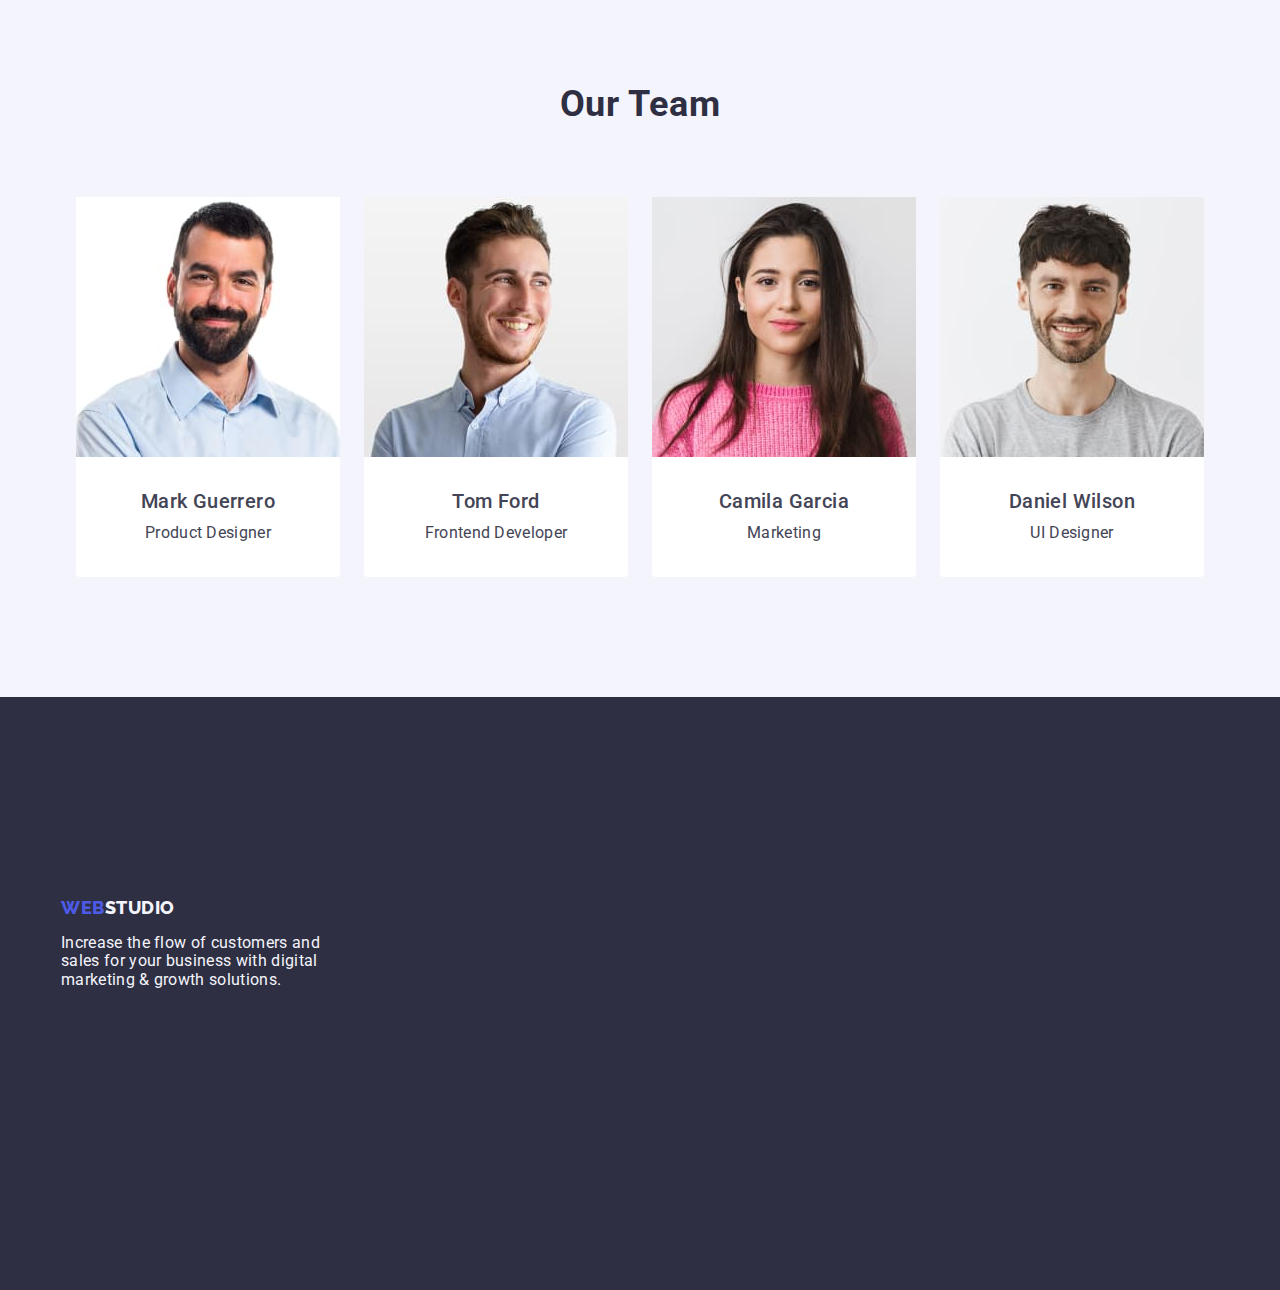
==== commit 129f24cc: "finish hw-03" ====
--- a/index.html
+++ b/index.html
@@ -29,7 +29,7 @@
 
   <body>
     <header class="header">
-      <div class="conteiner header-conteiner">
+      <div class="container header-conteiner">
         <!--Navigation-->
         <nav class="navigation-conteiner">
           <!--Logo-->
@@ -71,7 +71,7 @@
     <main>
       <!--Hero image-->
       <section class="hero">
-        <div class="conteiner hero-conteiner">
+        <div class="container hero-conteiner">
           <h1 class="main-title">Effective Solutions for Your Business</h1>
           <button class="order-service" type="button">Order Service</button>
         </div>
@@ -79,7 +79,7 @@
 
       <!--Tools-->
       <section class="section-tools">
-        <div class="conteiner">
+        <div class="container">
           <h2 hidden class="name-section-tools">Tools</h2>
           <ul class="list tools-conteiner">
             <li class="tools-item">
@@ -116,7 +116,7 @@
 
       <!--What are we doing-->
       <section class="our-work">
-        <div class="conteiner">
+        <div class="container">
           <h2 class="name-section">What are we doing</h2>
           <ul class="list conteiner-our-work">
             <li class="item-work">
@@ -149,7 +149,7 @@
 
       <!--Our Team-->
       <section class="team">
-        <div class="conteiner">
+        <div class="container">
           <h2 class="name-section">Our Team</h2>
           <ul class="list team-conteiner">
             <li class="team-item">
@@ -163,7 +163,7 @@
                 <p class="profession-team-memeber">Product Designer</p>
               </div>
             </li>
-            <li class="team-itЗem">
+            <li class="team-item">
               <img
                 src="./images/tom_ford.jpg"
                 alt="foto Tom Ford "
@@ -203,7 +203,7 @@
 
     <!--Footer-->
     <footer class="footer">
-      <div class="footer-conteiner conteiner">
+      <div class="footer-conteiner container">
         <!--Logo-->
         <a class="footer-logo link" href="./index.html"
           >Web<span class="second-color-footer-logo">Studio</span></a
--- a/css/styles.css
+++ b/css/styles.css
@@ -31,7 +31,7 @@
   margin-bottom: 72px;
 }
 
-.conteiner {
+.container {
   width: 1158px;
   margin-left: auto;
   margin-right: auto;
@@ -374,7 +374,7 @@
 }
 
 .gallary-item {
-  width: calc((100% - 48px) / 3);
+  width: calc((100%-48px) / 3);
 }
 
 .application {
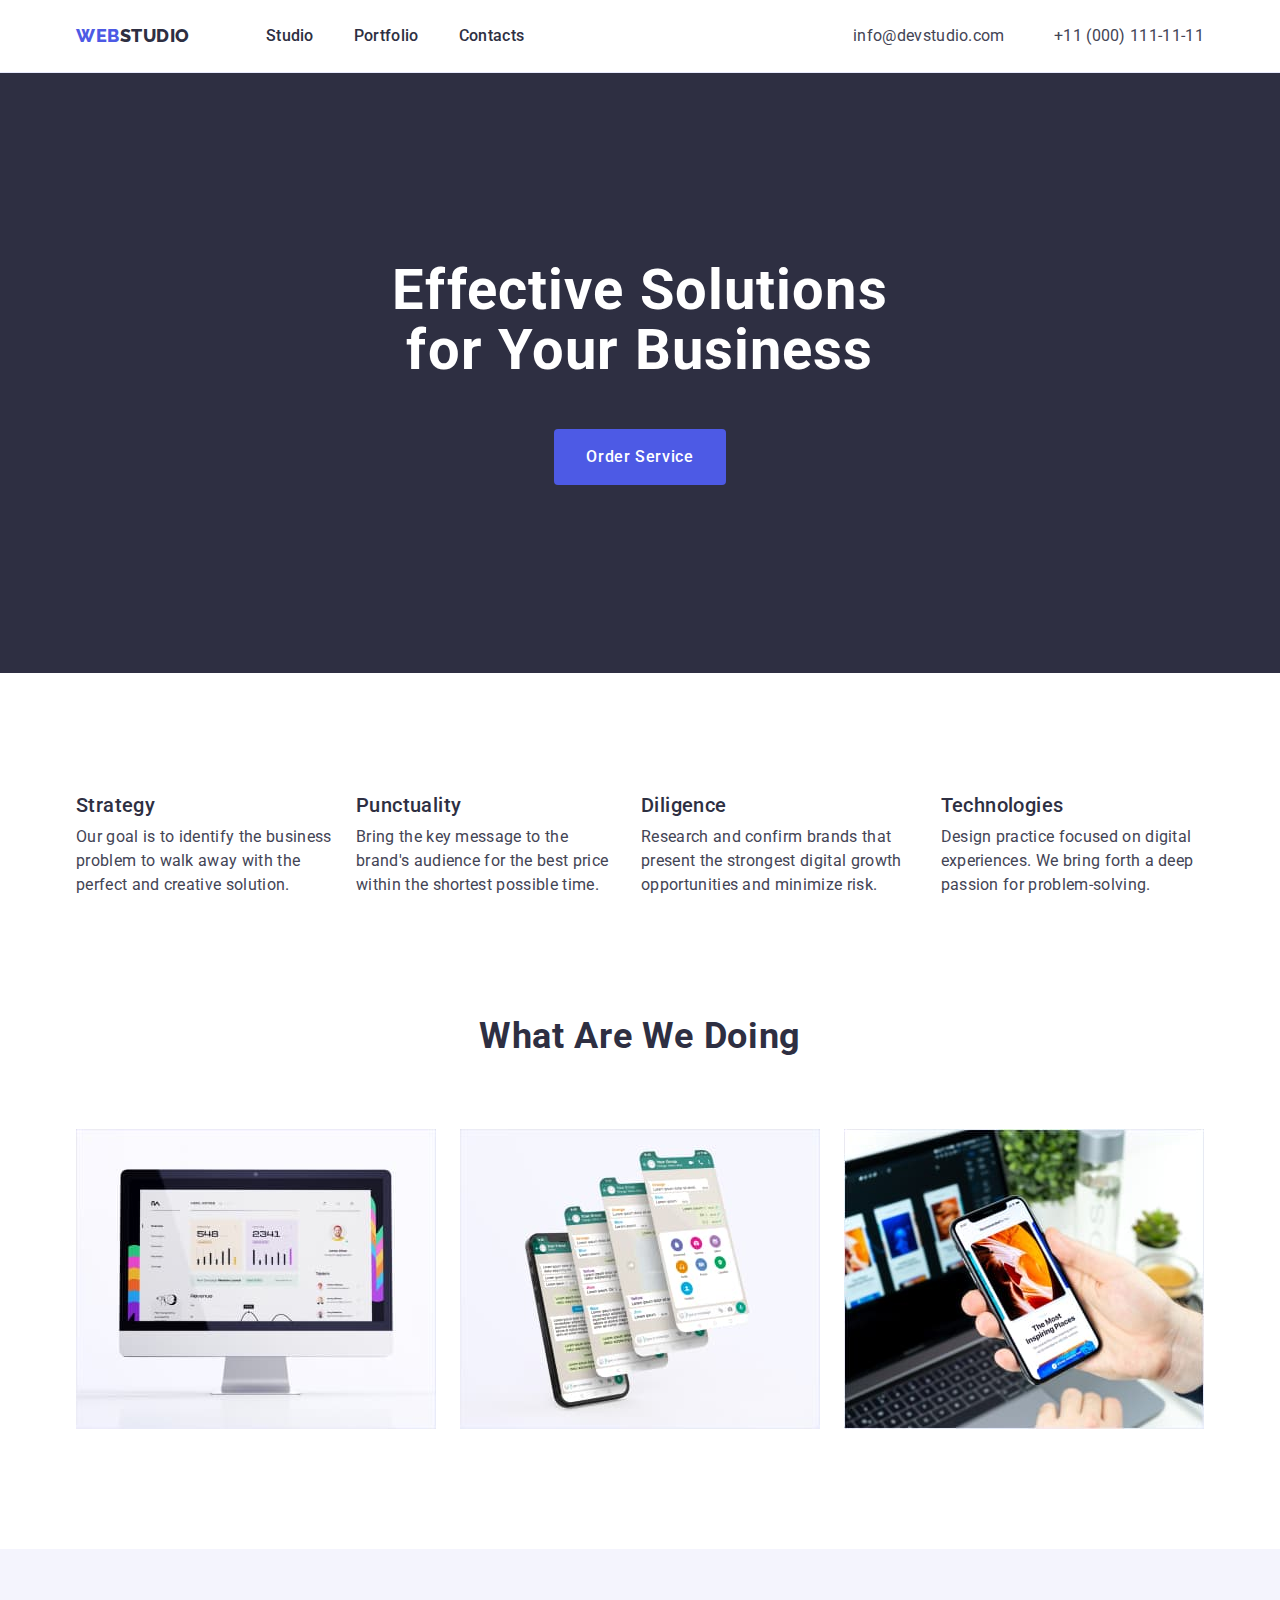
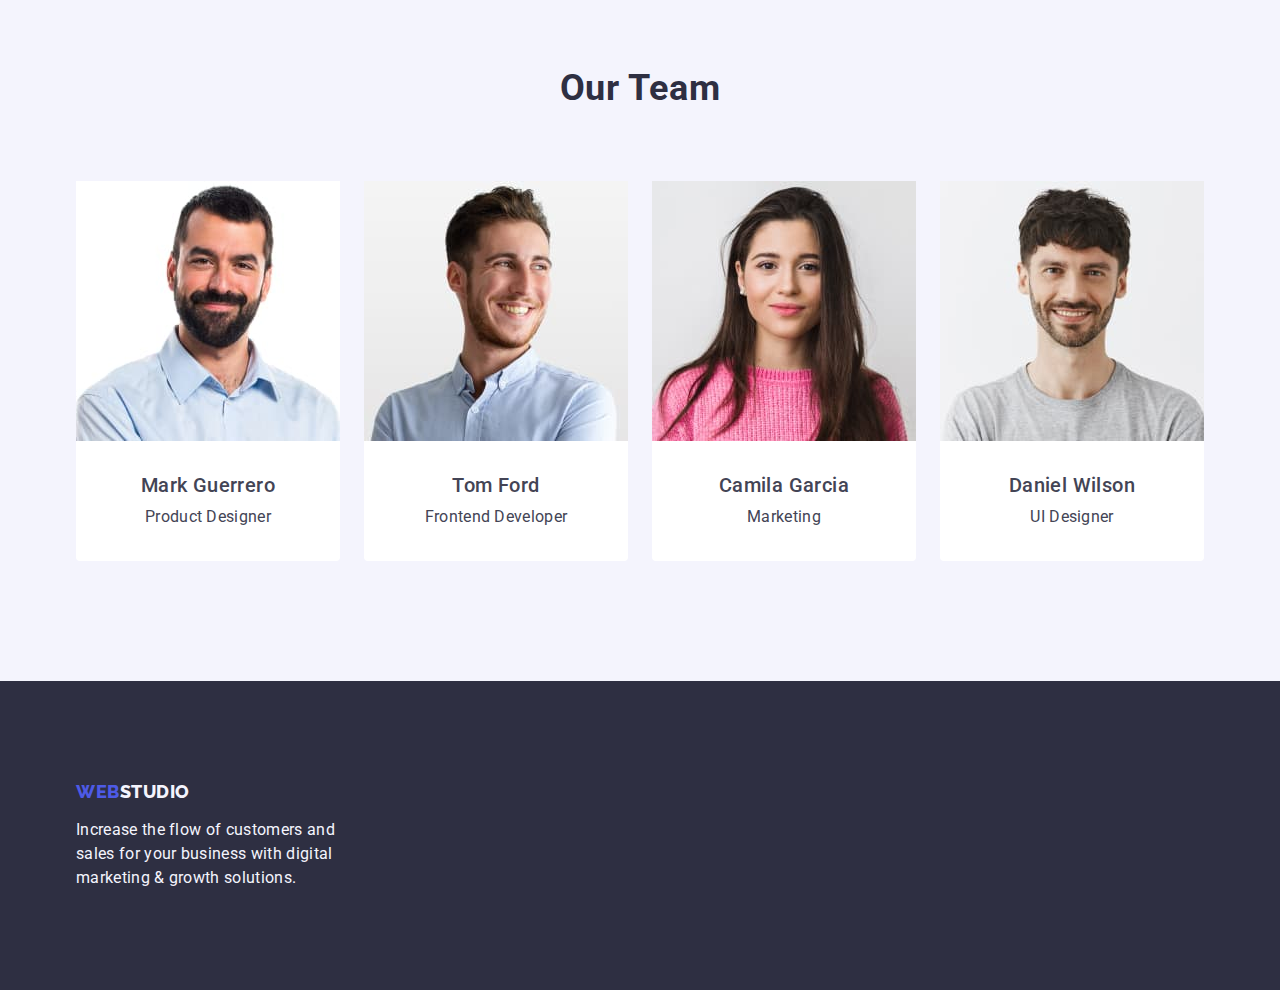
==== commit e94ede70: "mentor fix" ====
--- a/index.html
+++ b/index.html
@@ -80,7 +80,7 @@
       <!--Tools-->
       <section class="section-tools">
         <div class="container">
-          <h2 hidden class="name-section-tools">Tools</h2>
+          <h2 class="visually-hidden name-section-tools">Tools</h2>
           <ul class="list tools-conteiner">
             <li class="tools-item">
               <h3 class="tools-title-items">Strategy</h3>
--- a/css/styles.css
+++ b/css/styles.css
@@ -21,6 +21,20 @@
   background-color: var(--color-white);
 }
 
+.visually-hidden {
+  position: absolute;
+  width: 1px;
+  height: 1px;
+  margin: -1px;
+  border: 0;
+  padding: 0;
+
+  white-space: nowrap;
+  clip-path: inset(100%);
+  clip: rect(0 0 0 0);
+  overflow: hidden;
+}
+
 .name-section {
   font-size: 36px;
   line-height: 1.11;
@@ -95,6 +109,7 @@
 }
 
 .header-link {
+  display: block;
   font-weight: 500;
   font-size: 16px;
   line-height: 1.5;
@@ -110,6 +125,7 @@
 
 .adress {
   font-style: normal;
+  margin-left: auto;
 }
 
 .adress-link {
@@ -138,9 +154,6 @@
 .navigation-list-conteiner {
   display: flex;
   gap: 40px;
-  margin-top: 24px;
-  margin-bottom: 24px;
-  margin-right: 332px;
 }
 .address-conteiner {
   display: flex;
@@ -168,10 +181,10 @@
   text-align: center;
   letter-spacing: 0.02em;
   color: var(--color-white);
-  display: inline-block;
   justify-content: center;
   max-width: 496px;
-  margin-left: 312px;
+  margin-left: auto;
+  margin-right: auto;
 }
 
 .order-service {
@@ -191,8 +204,9 @@
   padding: 16px 32px;
   border: none;
   border-radius: 4px;
-  margin-left: 500px;
-  margin-top: 64px;
+  margin-left: auto;
+  margin-right: auto;
+  margin-top: 48px;
 }
 
 .order-service:hover,
@@ -227,7 +241,7 @@
 }
 
 .tools-item {
-  width: calc((100%-3 * 24) / 4);
+  width: calc((100%-3 * 24px) / 4);
 }
 .tools-title-items {
   font-weight: 500;
@@ -249,7 +263,7 @@
   gap: 24px;
 }
 .item-work {
-  width: calc((100%-3 * 16) / 3);
+  width: calc((100%-3 * 16px) / 3);
 }
 
 /*Fourth section*/
@@ -266,6 +280,7 @@
 .team-item {
   background-color: var(--color-white);
   border-radius: 0px 0px 4px 4px;
+  width: calc((100%-3 * 24px) / 4);
 }
 
 .team-wraper {
@@ -301,7 +316,6 @@
 
 .footer-conteiner {
   justify-content: flex-start;
-  padding: 100px 0;
 }
 
 .footer-logo {
@@ -326,7 +340,7 @@
 
 .footer-text {
   width: 264px;
-  padding-bottom: 100px;
+  line-height: 24px;
 }
 
 /*Portfolio page*/
@@ -374,14 +388,13 @@
 }
 
 .gallary-item {
-  width: calc((100%-48px) / 3);
+  width: calc((100% - 48px) / 3);
 }
 
 .application {
   padding: 32px 16px;
   border: 1px solid var(--color-cornflower);
   border-top: none;
-  margin-bottom: 8px;
 }
 
 .portfolio-title-items {
